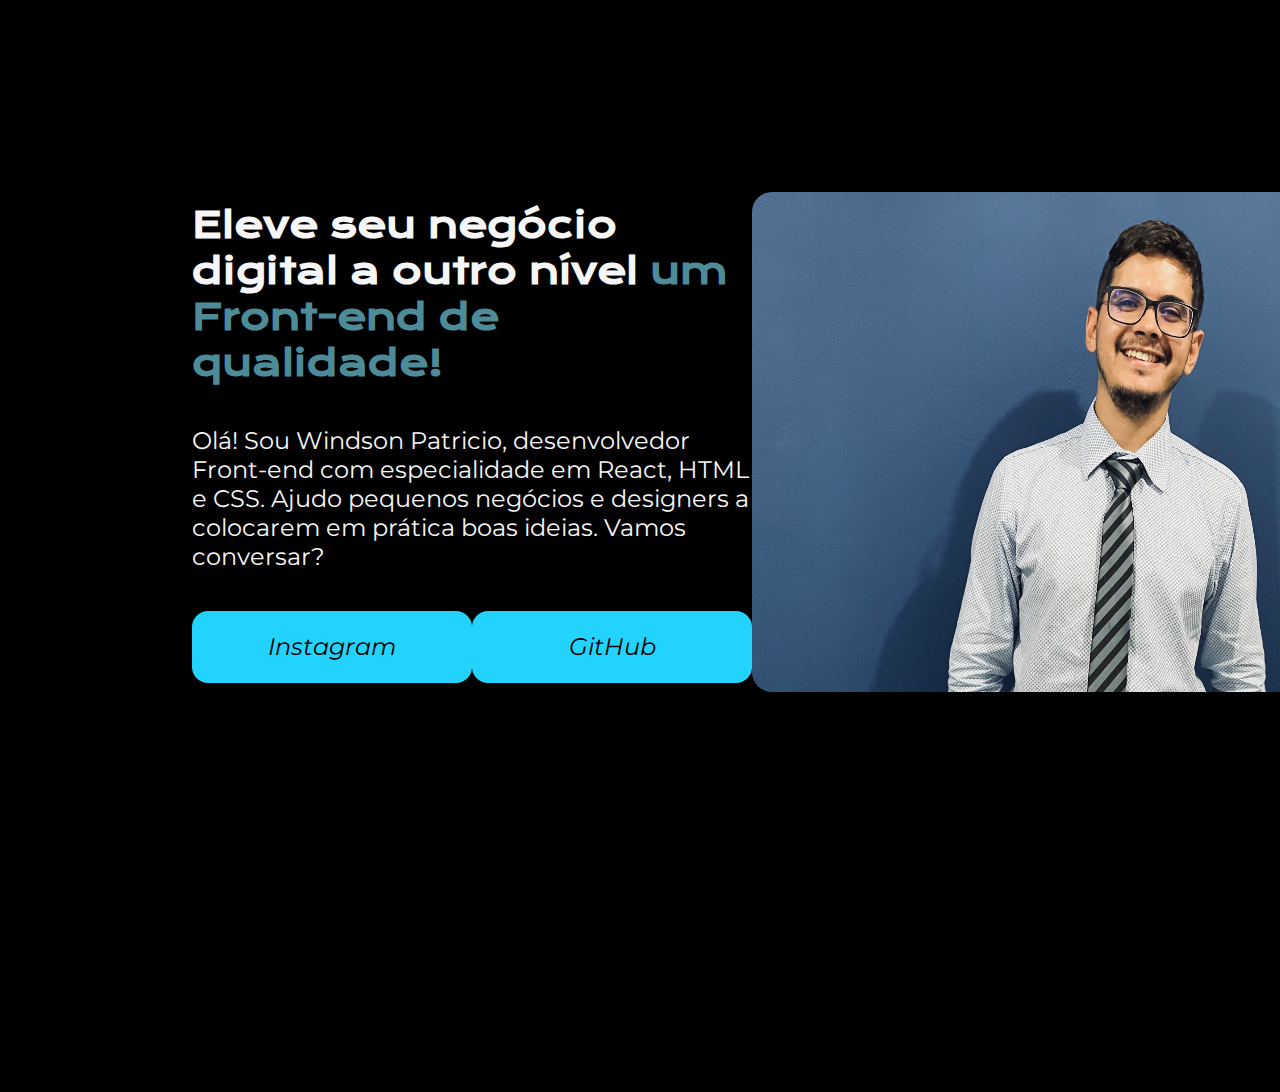
==== index.html @ 5135884e "upload arquivos" ====
<!DOCTYPE html>
<html lang="en">
<head>
    <meta charset="UTF-8">
    <meta name="viewport" content="width=device-width, initial-scale=1.0">
    <title>Portifolio</title>
    <link rel="stylesheet" href="stlye.css">
</head>
<body>
    <header></header>
    <main class="menu">
        <section class = "menuTexto">
            <h1 class="menuTextoTitulo"> Eleve seu negócio digital a outro nível <strong class="tituloDestaque"> um Front-end de qualidade!</strong></h1>
            <p class="menuTextoParagrafo">Olá! Sou Windson Patricio, desenvolvedor Front-end com especialidade em React, HTML e CSS. 
                Ajudo pequenos negócios e designers a colocarem em prática boas ideias. Vamos conversar?
            </p>
      
            <div class="menuBotoes">
                <a class="estiloBotoes">Instagram</a>
                <a class="estiloBotoes">GitHub</a>
            </div>
        </section>
        <img class="imagemMenu" src="FullSizeRender 2.JPG">
    </main>
    <footer></footer>
</body>
</html>
---- stlye.css ----
@import url('https://fonts.googleapis.com/css2?family=Krona+One&family=Montserrat&display=swap');

*{
    margin: 0;
    padding: 0;
}

body {
    height: 100vh;
    box-sizing: border-box;
    background-color: black;
    color: #f6f6f6;
}

.tituloDestaque {
    color: #4e8b98;
}

.menu{
    margin: 15% 15%;
    display: flex;
    align-items: center;
    justify-content: space-between;
}

.menuTexto{
    width: 615px;
    display: flex;
    flex-direction: column;
    gap:40px;

    
}

.menuTextoTitulo{
    font-size: 36px;
    font-family: "Krona One", serif;
}

.menuTextoParagrafo{
    font-size: 24px;
    font-family: "Montserrat", serif;
}

.menuBotoes{
    display: flex;
    justify-content: space-between;
}

.estiloBotoes{
    background-color: #22d4fd ;
    width: 280px;
    text-align: center;
    border-radius: 16px;
    font-size: 24px;
    padding: 21.5px 0;
    text-decoration: none;
    color:black;
    font-family: "Montserrat", serif;
    font-style: italic;
}

.imagemMenu{
    width: 600px;
    height: 500px;
    border-radius: 20px;
}
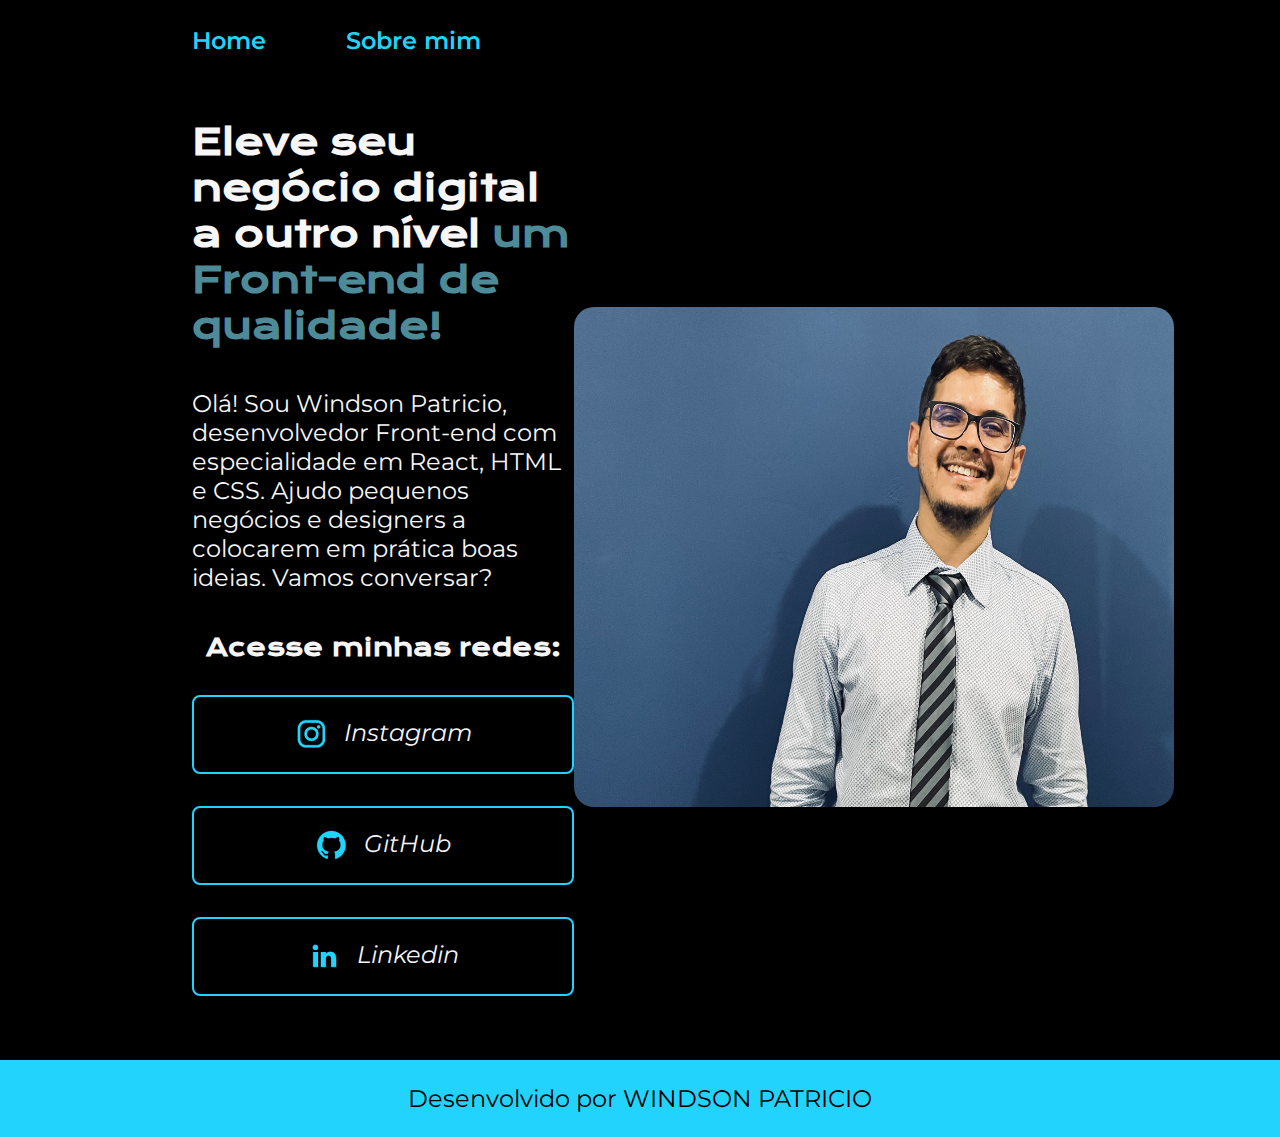
==== commit 49ad3150: "haader, footer, nova pagina" ====
--- a/index.html
+++ b/index.html
@@ -1,13 +1,18 @@
 <!DOCTYPE html>
-<html lang="en">
+<html lang="pt-br">
 <head>
     <meta charset="UTF-8">
     <meta name="viewport" content="width=device-width, initial-scale=1.0">
     <title>Portifolio</title>
-    <link rel="stylesheet" href="stlye.css">
+    <link rel="stylesheet" href="./style/stlye.css">
 </head>
 <body>
-    <header></header>
+    <header class="cabecalho">
+        <nav class="cabecalho-nav">
+            <a class="cabecalho-link" href="index.html">Home</a>
+            <a class="cabecalho-link" href="sobreMim.html">Sobre mim</a>
+        </nav>
+    </header>
     <main class="menu">
         <section class = "menuTexto">
             <h1 class="menuTextoTitulo"> Eleve seu negócio digital a outro nível <strong class="tituloDestaque"> um Front-end de qualidade!</strong></h1>
@@ -16,12 +21,22 @@
             </p>
       
             <div class="menuBotoes">
-                <a class="estiloBotoes">Instagram</a>
-                <a class="estiloBotoes">GitHub</a>
+                <h2 class="botaoSubtitulo">Acesse minhas redes: </h2>
+                <a class="estiloBotoes">
+                    <img src="./assets/instagram.png">
+                    Instagram</a>
+                <a class="estiloBotoes">
+                    <img src="./assets/github.png">
+                    GitHub</a>
+                <a class="estiloBotoes">
+                    <img src="./assets/linkedin.png">
+                    Linkedin</a>
             </div>
         </section>
-        <img class="imagemMenu" src="FullSizeRender 2.JPG">
+        <img class="imagemMenu" src="./assets/FullSizeRender 2.JPG">
     </main>
-    <footer></footer>
+    <footer>
+        <p class="rodape">Desenvolvido por WINDSON PATRICIO</p>
+    </footer>
 </body>
 </html>--- a/style/stlye.css
+++ b/style/stlye.css
@@ -0,0 +1,112 @@
+@import url('https://fonts.googleapis.com/css2?family=Krona+One&family=Montserrat&display=swap');
+
+*{
+    margin: 0;
+    padding: 0;
+}
+
+body {
+    box-sizing: border-box;
+    background-color: black;
+    color: #f6f6f6;
+}
+
+.cabecalho{
+    padding: 2% 0% 0% 15%;
+}
+
+.cabecalho-nav{
+    display: flex;
+    gap: 80px;
+
+}
+
+.cabecalho-link{
+    font-family: "Montserrat", serif;
+    font-size: 24px;
+    font-weight: 600;
+    color: #22d4fd;
+    text-decoration: none;
+}
+
+.tituloDestaque {
+    color: #4e8b98;
+}
+
+.menu{
+    padding: 5% 15%;
+    display: flex;
+    align-items: center;
+    justify-content: space-between;
+}
+
+.menuTexto{
+    width: 615px;
+    display: flex;
+    flex-direction: column;
+    gap:40px;
+
+    
+}
+
+.menuTextoTitulo{
+    font-size: 36px;
+    font-family: "Krona One", serif;
+}
+
+.menuTextoParagrafo{
+    font-size: 24px;
+    font-family: "Montserrat", serif;
+}
+
+.menuBotoes{
+    display: flex;
+    flex-direction: column;
+    align-items: center;
+    justify-content: space-between;
+    gap:32px;
+}
+
+.botaoSubtitulo{
+    font-family: "Krona one", serif;
+    font-weight: 400px;
+    font-size: 24px;
+    
+}
+
+.estiloBotoes{
+    /* background-color: #22d4fd ; */
+    display: flex;
+    justify-content: center;
+    gap: 16px;
+    border: 2px solid #22d4fd;
+    width: 378px;
+    text-align: center;
+    border-radius: 8px;
+    font-size: 24px;
+    padding: 21.5px 0;
+    text-decoration: none;
+    color:#f6f6f6;
+    font-family: "Montserrat", serif;
+    font-style: italic;
+}
+
+.estiloBotoes:hover{
+    background-color: #272727;
+}
+
+.imagemMenu{
+    width: 600px;
+    height: 500px;
+    border-radius: 20px;
+}
+
+.rodape{
+    color: black;
+    background-color: #22d4fd;
+    padding: 24px;
+    text-align: center;
+    font-family: "Montserrat", serif;
+    font-size: 24px;
+}
+
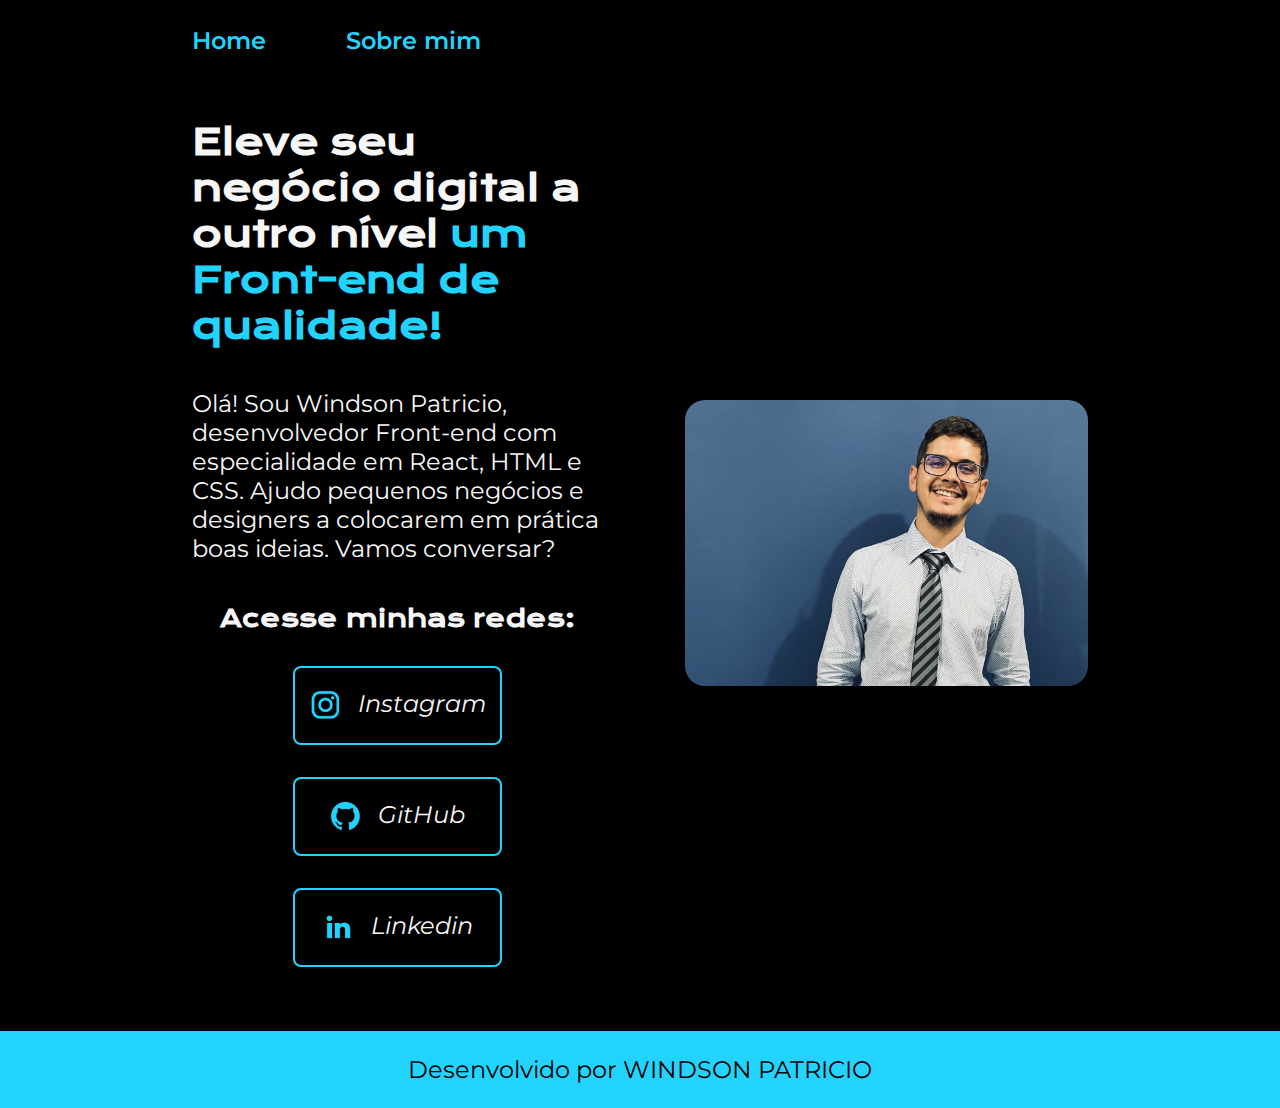
==== commit 94fa4cc6: "adicionando links redes" ====
--- a/index.html
+++ b/index.html
@@ -22,13 +22,13 @@
       
             <div class="menuBotoes">
                 <h2 class="botaoSubtitulo">Acesse minhas redes: </h2>
-                <a class="estiloBotoes">
+                <a class="estiloBotoes" href="https://www.instagram.com/medeiroswindson/">
                     <img src="./assets/instagram.png">
                     Instagram</a>
-                <a class="estiloBotoes">
+                <a class="estiloBotoes" href="https://github.com/windsonPatricio">
                     <img src="./assets/github.png">
                     GitHub</a>
-                <a class="estiloBotoes">
+                <a class="estiloBotoes" href="https://www.linkedin.com/in/windson-patricio-407b631a0/">
                     <img src="./assets/linkedin.png">
                     Linkedin</a>
             </div>
--- a/style/stlye.css
+++ b/style/stlye.css
@@ -1,5 +1,15 @@
 @import url('https://fonts.googleapis.com/css2?family=Krona+One&family=Montserrat&display=swap');
 
+
+:root{
+    --cor-primaria: #000000;
+    --cor-segundaria: #f6f6f6;
+    --cor-tercearia: #22d4fd;
+    --cor-hover: #272727;
+
+    --font-titulos: "Krona One", serif;
+    --font-paragrafos: "Montserrat", serif;
+}
 *{
     margin: 0;
     padding: 0;
@@ -7,8 +17,8 @@
 
 body {
     box-sizing: border-box;
-    background-color: black;
-    color: #f6f6f6;
+    background-color: var(--cor-primaria);
+    color: var(--cor-segundaria);
 }
 
 .cabecalho{
@@ -22,15 +32,15 @@
 }
 
 .cabecalho-link{
-    font-family: "Montserrat", serif;
-    font-size: 24px;
+    font-family: var(--font-paragrafos);
+    font-size: 1.5rem;
     font-weight: 600;
-    color: #22d4fd;
+    color: var(--cor-tercearia);
     text-decoration: none;
 }
 
 .tituloDestaque {
-    color: #4e8b98;
+    color: var(--cor-tercearia);
 }
 
 .menu{
@@ -38,25 +48,24 @@
     display: flex;
     align-items: center;
     justify-content: space-between;
+    gap: 82px;
 }
 
 .menuTexto{
-    width: 615px;
+    width: 50%;
     display: flex;
     flex-direction: column;
-    gap:40px;
-
-    
+    gap:40px;   
 }
 
 .menuTextoTitulo{
-    font-size: 36px;
-    font-family: "Krona One", serif;
+    font-size: 2.25rem;
+    font-family: var(--font-titulos);
 }
 
 .menuTextoParagrafo{
-    font-size: 24px;
-    font-family: "Montserrat", serif;
+    font-size: 1.5rem;
+    font-family: var(--font-paragrafos);
 }
 
 .menuBotoes{
@@ -68,45 +77,69 @@
 }
 
 .botaoSubtitulo{
-    font-family: "Krona one", serif;
+    font-family:var(--font-titulos);
     font-weight: 400px;
-    font-size: 24px;
+    font-size: 1.5rem;
     
 }
 
 .estiloBotoes{
-    /* background-color: #22d4fd ; */
     display: flex;
     justify-content: center;
     gap: 16px;
-    border: 2px solid #22d4fd;
-    width: 378px;
+    border: 2px solid var(--cor-tercearia);
+    width: 50%;
     text-align: center;
     border-radius: 8px;
-    font-size: 24px;
+    font-size: 1.5rem;
     padding: 21.5px 0;
     text-decoration: none;
     color:#f6f6f6;
-    font-family: "Montserrat", serif;
+    font-family: var(--font-paragrafos);
     font-style: italic;
 }
 
 .estiloBotoes:hover{
-    background-color: #272727;
+    background-color: var(--cor-hover);
 }
 
 .imagemMenu{
-    width: 600px;
-    height: 500px;
+    width: 45%;
+    height: 60%;
     border-radius: 20px;
 }
 
 .rodape{
-    color: black;
-    background-color: #22d4fd;
+    color: var(--cor-primaria);
+    background-color: var(--cor-tercearia);
     padding: 24px;
     text-align: center;
-    font-family: "Montserrat", serif;
-    font-size: 24px;
+    font-family: var(--font-paragrafos);
+    font-size: 1.5rem;
 }
 
+@media (max-width: 1200px){
+    .cabecalho{
+        padding: 10%;
+    }
+
+    .cabecalho-nav{
+        justify-content: center;
+    }
+    
+    .menu{
+        flex-direction: column-reverse;
+        padding: 5%;
+    }    
+
+    .menuTexto{
+        width: auto;
+          
+    }
+
+    .imagemMenu{
+        width: 70%;
+    }
+   
+
+}